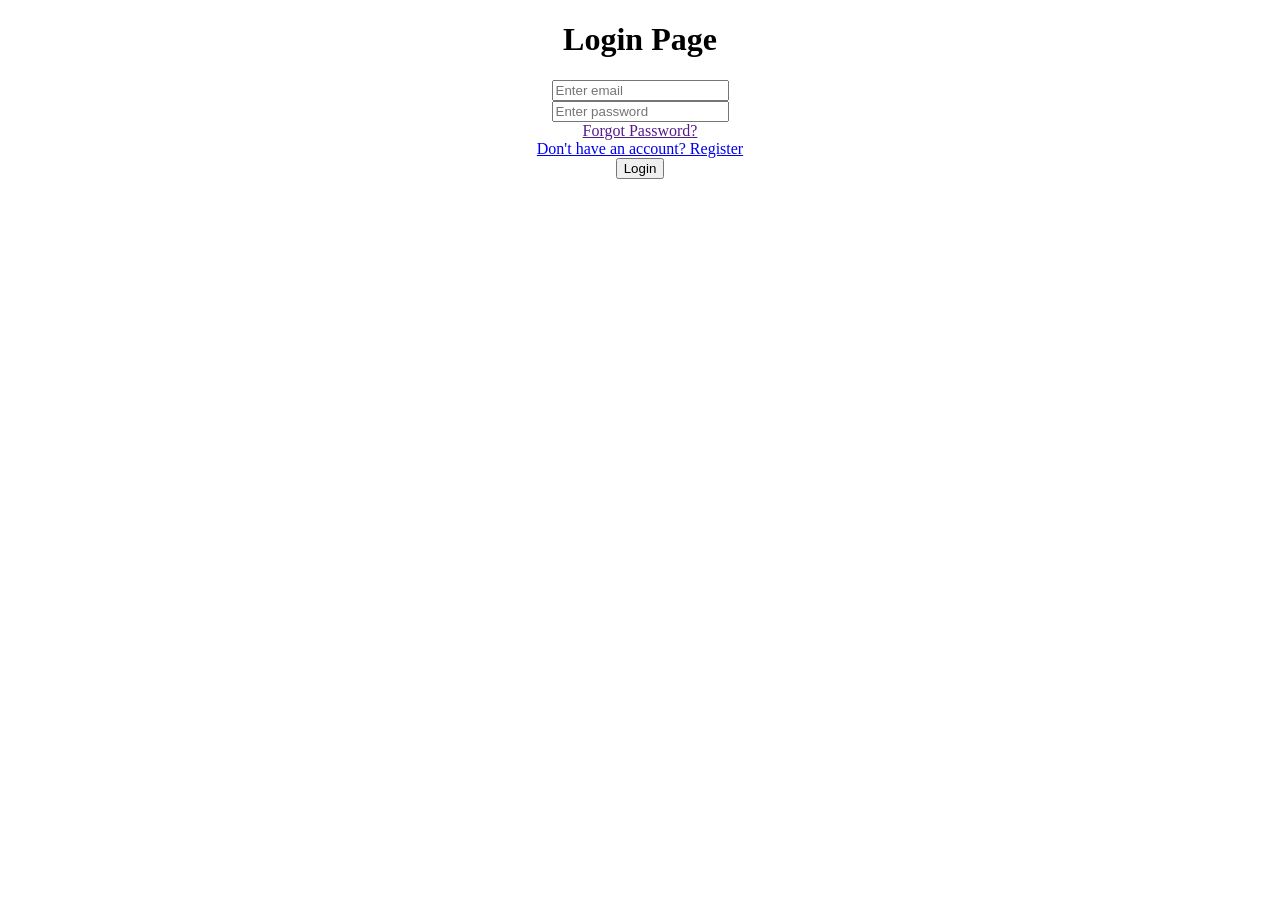
==== login.html @ 781a5e20 "first commit" ====
<!DOCTYPE html>
<html lang="en">
<head>
    <meta charset="UTF-8">
    <meta name="viewport" content="width=device-width, initial-scale=1.0">
    <title>Document</title>
</head>
<body>
    <center>
        <h1>Login Page</h1>
    <form action="./mahesh.html">
    <input type="email" placeholder="Enter email" name="email" required/><br>
    <input type="password" placeholder="Enter password" name="password" required/><br>
    <a href="" alt="Forgot Password">Forgot Password?</a><br>
    <a href="./index.html" alt="Don't have account">Don't have an account? Register</a><br>
    <button type="submit">Login</button>
    </form>
    </center>
</body>
</html>
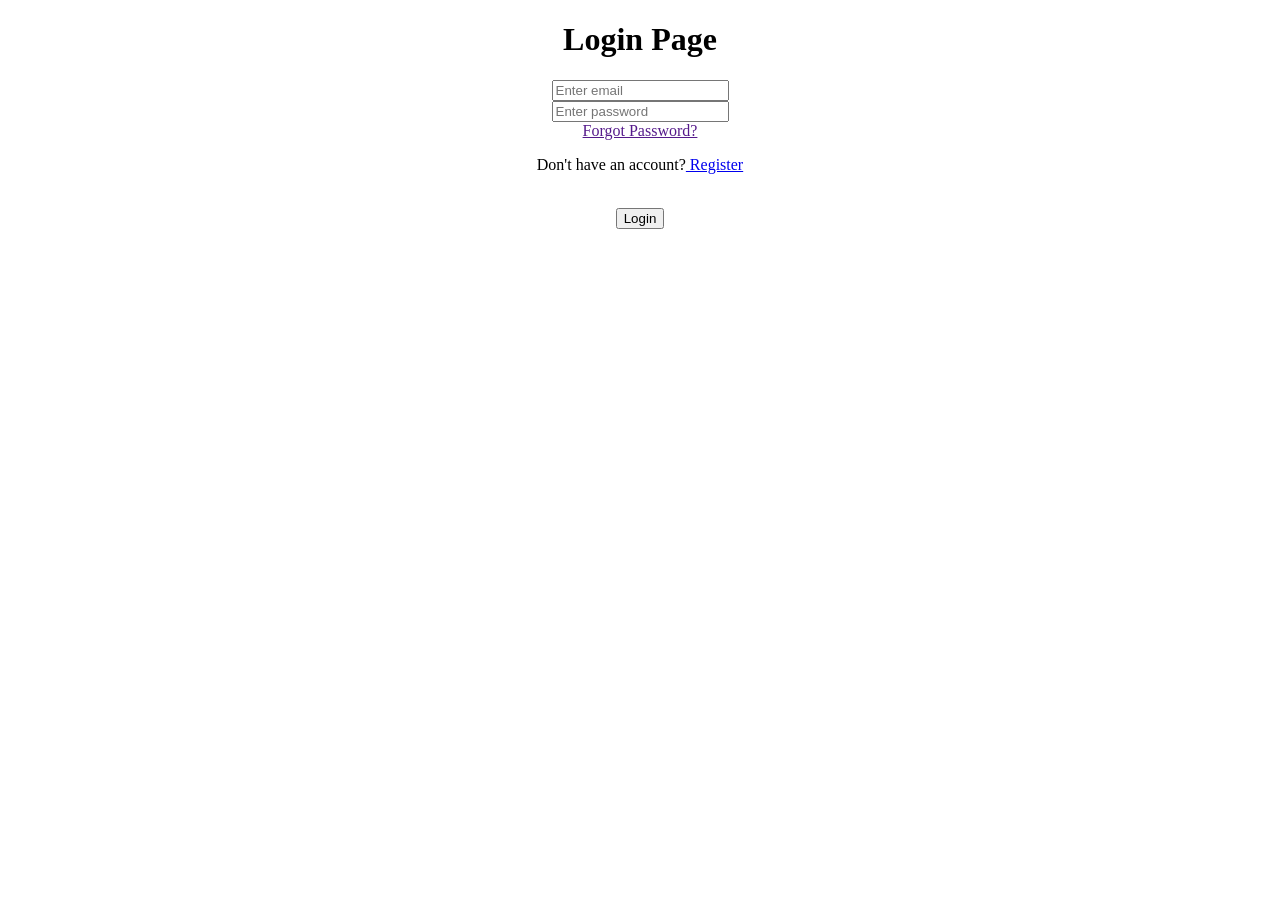
==== commit a4d7a73d: "Update login.html" ====
--- a/login.html
+++ b/login.html
@@ -12,9 +12,9 @@
     <input type="email" placeholder="Enter email" name="email" required/><br>
     <input type="password" placeholder="Enter password" name="password" required/><br>
     <a href="" alt="Forgot Password">Forgot Password?</a><br>
-    <a href="./index.html" alt="Don't have account">Don't have an account? Register</a><br>
+    <p>Don't have an account?<a href="./index.html" alt="Don't have account"> Register</a></p><br>
     <button type="submit">Login</button>
     </form>
     </center>
 </body>
-</html>+</html>
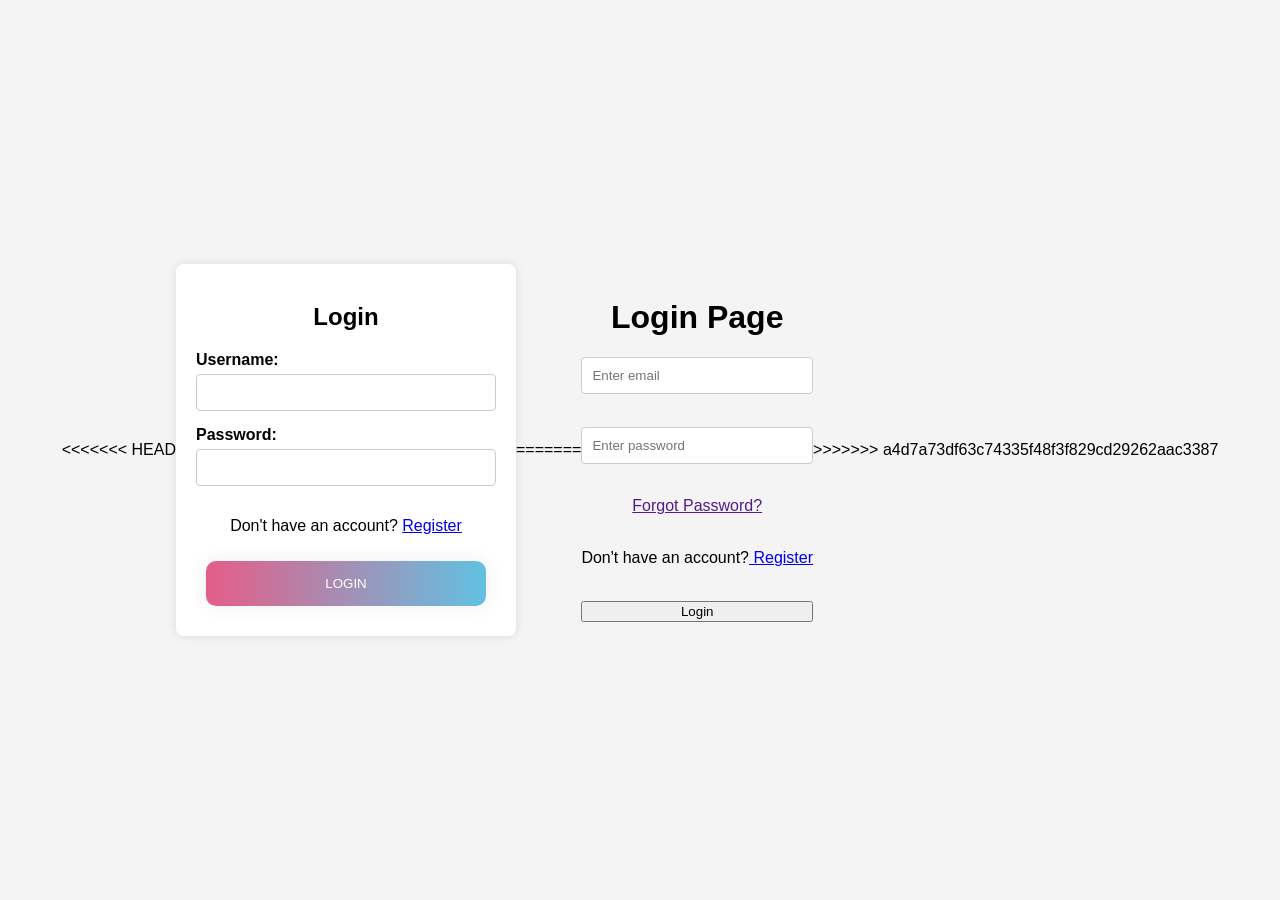
==== commit 2f8b348c: "Add files via upload" ====
--- a/login.html
+++ b/login.html
@@ -1,20 +1,50 @@
-<!DOCTYPE html>
-<html lang="en">
-<head>
-    <meta charset="UTF-8">
-    <meta name="viewport" content="width=device-width, initial-scale=1.0">
-    <title>Document</title>
-</head>
-<body>
-    <center>
-        <h1>Login Page</h1>
-    <form action="./mahesh.html">
-    <input type="email" placeholder="Enter email" name="email" required/><br>
-    <input type="password" placeholder="Enter password" name="password" required/><br>
-    <a href="" alt="Forgot Password">Forgot Password?</a><br>
-    <p>Don't have an account?<a href="./index.html" alt="Don't have account"> Register</a></p><br>
-    <button type="submit">Login</button>
-    </form>
-    </center>
-</body>
-</html>
+<!DOCTYPE html>
+<html lang="en">
+<head>
+    <meta charset="UTF-8">
+    <meta name="viewport" content="width=device-width, initial-scale=1.0">
+    <title>Login</title>
+    <link rel="stylesheet" href="external.css">
+</head>
+<<<<<<< HEAD
+<body class="login">
+    <div class="container">
+        <h2>Login</h2>
+        <form action="#" method="post">
+            <label for="username">Username:</label>
+            <input type="text" id="username" name="username" required>
+            
+            <label for="password">Password:</label>
+            <input type="password" id="password" name="password" required>
+            
+            <p>Don't have an account? <a href="registration.html">Register</a></p>
+            
+            <button type="submit" class="btn-grad">Login</button>
+        </form>
+    </div>
+</body>
+</html>
+
+
+
+
+<!--In github we are going to store our code files throught by creating a repository. Whenever we make changes to our code files, we need to update those changes in our github repository. To update the changes we need to follow the below steps:
+Once we successfully pushed code into github and if there are any changes to be made in the code files, we need to follow the below steps to update the changes in our github repository: from cmd where our code files are stored, we need to run the below commands:
+1. git add .
+ 2. git commit -m "Update login page"
+ 3. git push -->
+=======
+<body>
+    <center>
+        <h1>Login Page</h1>
+    <form action="./mahesh.html">
+    <input type="email" placeholder="Enter email" name="email" required/><br>
+    <input type="password" placeholder="Enter password" name="password" required/><br>
+    <a href="" alt="Forgot Password">Forgot Password?</a><br>
+    <p>Don't have an account?<a href="./index.html" alt="Don't have account"> Register</a></p><br>
+    <button type="submit">Login</button>
+    </form>
+    </center>
+</body>
+</html>
+>>>>>>> a4d7a73df63c74335f48f3f829cd29262aac3387
--- a/external.css
+++ b/external.css
@@ -0,0 +1,102 @@
+body {
+    font-family: Arial, sans-serif;
+    background-color: #f4f4f4;
+    display: flex;
+    justify-content: center;
+    align-items: center;
+    min-height: 100vh;
+    margin: 0;
+}
+
+body.registration {
+    background-image: url('https://images.freecreatives.com/wp-content/uploads/2016/04/Abstract-Website-Background.jpg');
+    background-size: cover;
+    background-position: center;
+    background-attachment: fixed;
+}
+
+body.login {
+    background-image: url('https://img.freepik.com/premium-photo/gradient-abstract-background-images-website_954137-459.jpg');
+    background-size: cover;
+    background-position: center;
+}
+
+.container {
+    background-color: white;
+    padding: 20px;
+    border-radius: 8px;
+    box-shadow: 0 0 10px rgba(0, 0, 0, 0.1);
+    width: 70%;
+    max-width: 600px;
+}
+
+body.login .container {
+    width: 300px;
+    max-width: none;
+}
+
+h2 {
+    text-align: center;
+    margin-bottom: 20px;
+}
+
+form {
+    display: flex;
+    flex-direction: column;
+}
+
+label {
+    margin-bottom: 5px;
+    font-weight: bold;
+}
+
+input, select, textarea {
+    margin-bottom: 15px;
+    padding: 10px;
+    border: 1px solid #ccc;
+    border-radius: 4px;
+}
+
+textarea {
+    height: 80px;
+    resize: vertical;
+}
+
+.gender-options {
+    display: flex;
+    gap: 10px;
+    margin-bottom: 15px;
+}
+
+.btn-grad {
+  margin: 10px;
+  padding: 15px 45px;
+  text-align: center;
+  text-transform: uppercase;
+  transition: 0.5s;
+  background-size: 200% auto;
+  color: white;
+  box-shadow: 0 0 20px #eee;
+  border-radius: 10px;
+  display: block;
+  outline: none;
+  border: none;
+}
+
+body.registration .btn-grad {
+  background-image: linear-gradient(to right, #DC2424 0%, #4A569D 51%, #DC2424 100%);
+}
+
+body.login .btn-grad {
+  background-image: linear-gradient(to right, #E55D87 0%, #5FC3E4 51%, #E55D87 100%);
+}
+
+body.login p {
+    text-align: center;
+}
+
+.btn-grad:hover {
+  background-position: right center;
+  color: #fff;
+  text-decoration: none;
+}
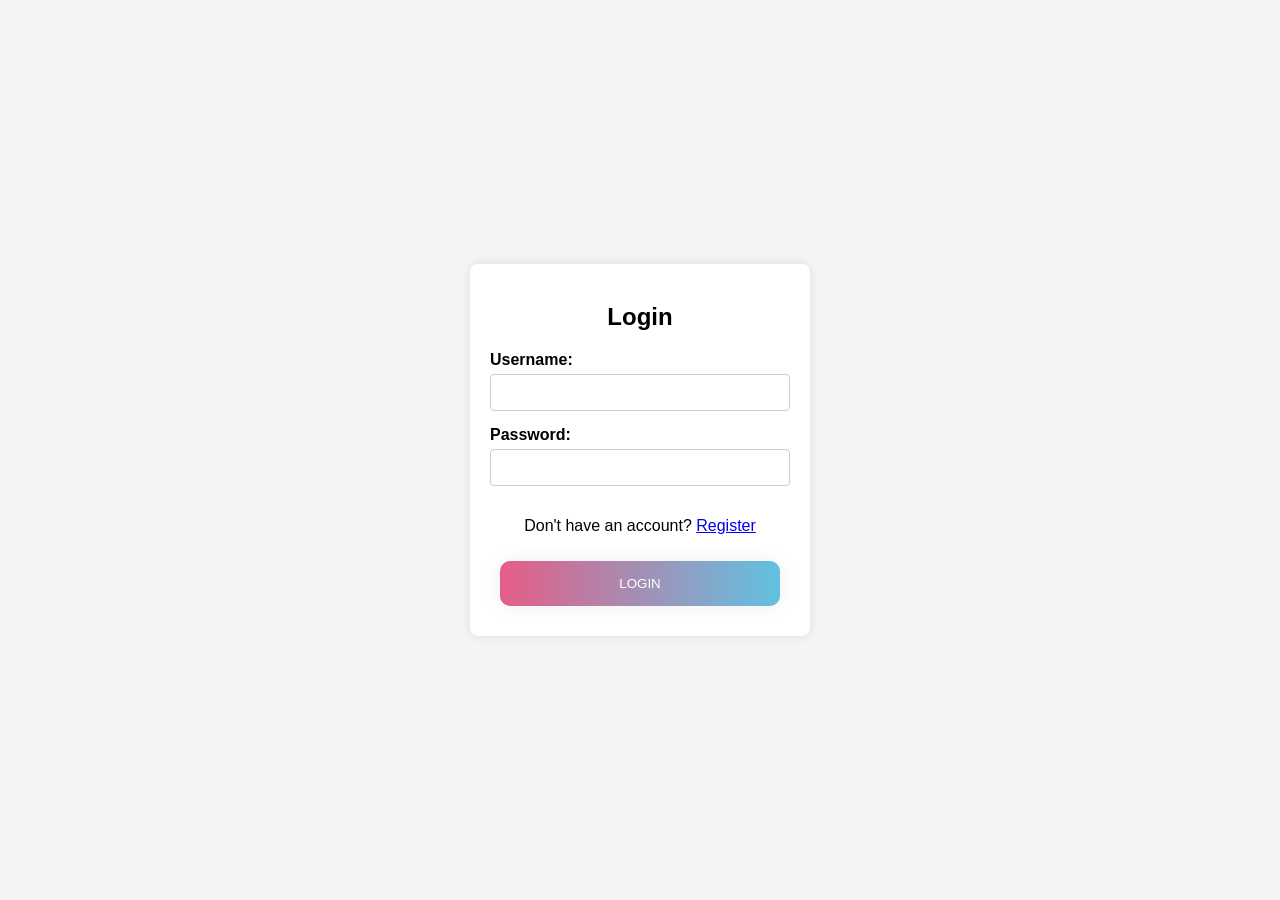
==== commit b50c59d0: "updates" ====
--- a/login.html
+++ b/login.html
@@ -6,11 +6,10 @@
     <title>Login</title>
     <link rel="stylesheet" href="external.css">
 </head>
-<<<<<<< HEAD
 <body class="login">
     <div class="container">
         <h2>Login</h2>
-        <form action="#" method="post">
+        <form action="./mahesh.html">
             <label for="username">Username:</label>
             <input type="text" id="username" name="username" required>
             
@@ -33,18 +32,3 @@
 1. git add .
  2. git commit -m "Update login page"
  3. git push -->
-=======
-<body>
-    <center>
-        <h1>Login Page</h1>
-    <form action="./mahesh.html">
-    <input type="email" placeholder="Enter email" name="email" required/><br>
-    <input type="password" placeholder="Enter password" name="password" required/><br>
-    <a href="" alt="Forgot Password">Forgot Password?</a><br>
-    <p>Don't have an account?<a href="./index.html" alt="Don't have account"> Register</a></p><br>
-    <button type="submit">Login</button>
-    </form>
-    </center>
-</body>
-</html>
->>>>>>> a4d7a73df63c74335f48f3f829cd29262aac3387
